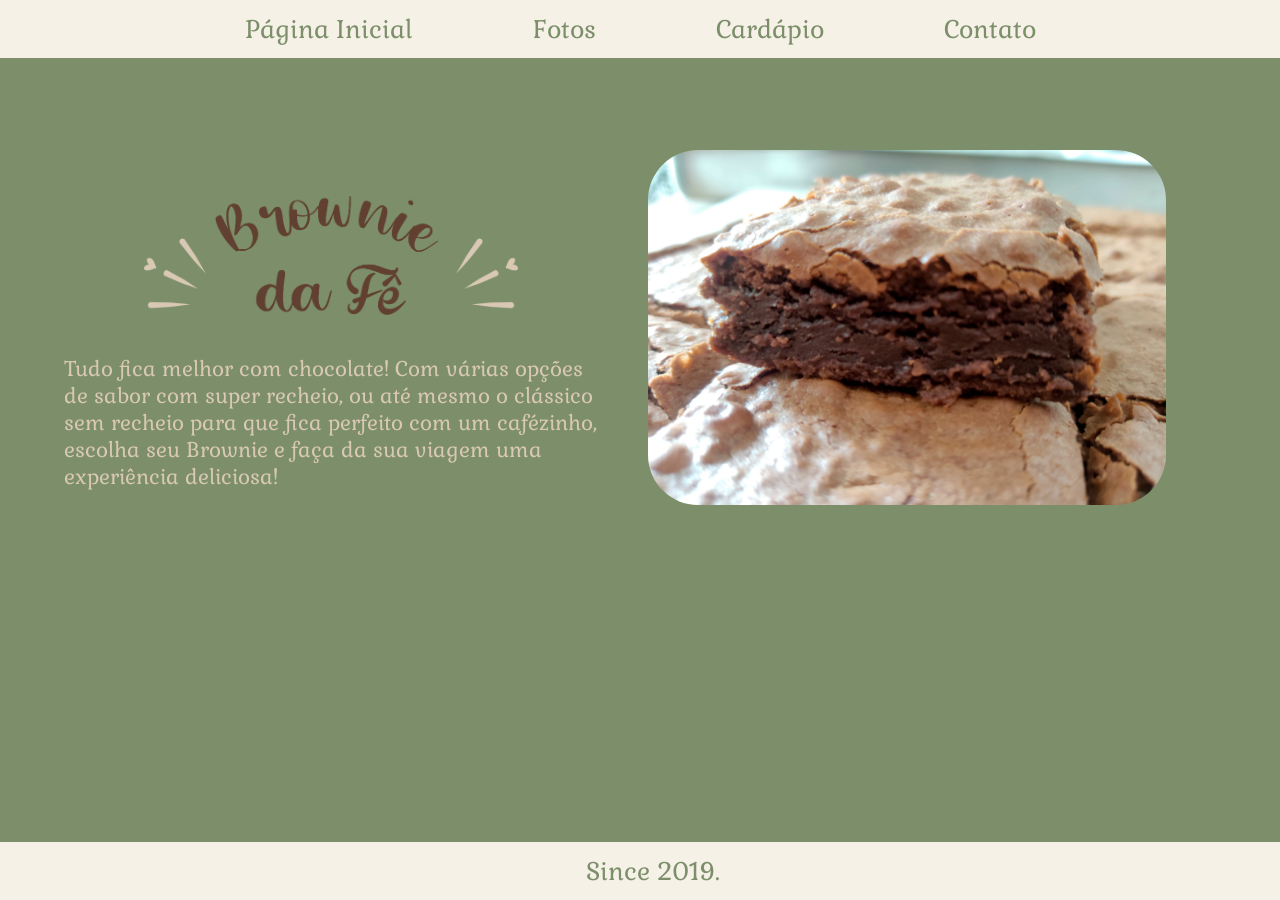
==== index.html @ 55355cdc "ajustes2" ====
<!DOCTYPE html>
<html lang="pt-br">
<head>
    <meta charset="UTF-8">
    <meta http-equiv="X-UA-Compatible" content="IE=edge">
    <meta name="viewport" content="width=device-width, initial-scale=1.0">
    <title>Brownie da Fê ♥</title>
    <link rel="stylesheet" href="./styles/styles.css">
    <link rel="stylesheet" href="./styles/reset.css">
</head>
<body>
    <header class="cabecalho">
        <nav class="cabecalho__menu">
            <a class="cabecalho__menu__link" href="index.html">Página Inicial</a>
            <a class="cabecalho__menu__link" href="fotos.html">Fotos</a>
            <a class="cabecalho__menu__link" href="cardapio.html">Cardápio</a>
            <a class="cabecalho__menu__link" href="planos.html">Contato</a>
        </nav>
    </header>
    <main class="brownie-fe">
        <section class="brownie-fe__texto">
            <h1><img class="foto__logo" src="./images/brownie-logo2.png" alt="Logo Brownie da Fê."></h1>
            <p class="brownie-fe__texto__paragrafo">Tudo fica melhor com chocolate! Com várias opções de sabor com super recheio, ou até mesmo o clássico sem recheio para que fica perfeito com um cafézinho, escolha seu Brownie e faça da sua viagem uma experiência deliciosa!</p>
            <!-- <p class="declaracao__texto__paragrafo">
                PARAGRAFO 2
            </p> -->
        </section>
        <img class="foto__principal" src="./images/brownie-sem_recheio.jpg" alt="Foto de um brownie sem recheio.">
    </main>
    <footer class="rodape">
        Since 2019.
    </footer>
</body>
</html>
---- styles/styles.css ----
@import url('https://fonts.googleapis.com/css2?family=Gabriela&display=swap');

:root {
    --cor-primaria: #7C8F6A;
    --cor-secundaria: #D9C8B4;
    --cor-terciaria: #3e451b;
    --cor-quaternaria: #F5F1E6;

    --fonte-primaria: "Gabriela", serif;
}

* {
    margin: 0;
    padding: 0;
}

html {
    font-size: 16px; /* Definindo um tamanho de fonte padrão */
}

body {
    box-sizing: border-box;
    background-color: var(--cor-primaria);
    display: flex;
    flex-direction: column;
    min-height: 100vh;
}

.cabecalho__menu {
    background-color: var(--cor-quaternaria);
    padding: 1%;
    display: flex;
    gap: 120px;
    justify-content: center;
    flex-wrap: wrap;      /* evita que o menu quebre o layout se não couber */
    position: fixed;
    top: 0;
    left: 0;
    width: 100%;
    z-index: 10;           /* garante que fique sempre por cima */
    box-sizing: border-box;
}

.cabecalho__menu__link {
    font-family: var(--fonte-primaria);
    font-weight: 400;
    font-size: 1.56rem;
    text-decoration: none;
    color: var(--cor-primaria);
}

.brownie-fe {
    display: flex;
    align-items: center;
    justify-content: space-between;
    padding: 100px 5%;
    box-sizing: border-box;
}

.brownie-fe__texto{
    display: flex;
    flex-direction: column;
    gap: 40px;
    box-sizing: border-box;
    flex: 1 1 45%;
}

.brownie-fe__texto__paragrafo {
    font-family: var(--fonte-primaria);
    font-size: 1.3rem;
    color: var(--cor-secundaria);
}

.foto__principal {
    max-width: 45%;
    height: auto;
    border-radius: 50px;
    /* border: solid 3px var(--cor-secundaria); */
    margin: 50px;
}

.foto__logo {
    display: block;
    max-width: 70%;
    height: auto;
    margin: 30px auto 0 auto;
}

.rodape {
    background-color: var(--cor-quaternaria);
    font-family: var(--fonte-primaria);
    color: var(--cor-primaria);
    font-size: 1.56rem;
    padding: 1%;
    text-align: center;
    position: fixed;
    bottom: 0;
    left: 0;
    width: 100%;
    margin-top: 20px;
}

/*CARDAPIO*/

.cardapio {
    display: flex;
    flex-direction: column;
    align-items: center;
    padding: 60px 10%;
    padding-top: calc(60px + 5rem); /* espaço extra = altura aproximada do header fixo */
    box-sizing: border-box;
    gap: 60px;
}

.cardapio__titulo {
    font-family: var(--fonte-primaria);
    font-size: clamp(2rem, 6vw, 3rem);
    color: var(--cor-secundaria);
    text-align: center;
    margin: 0;
    padding: 0 1rem;
    line-height: 1.2;
}

.cardapio__categoria {
    width: 100%;
    max-width: 600px;
}

.cardapio__lista {
    list-style: none;
    display: flex;
    flex-direction: column;
    gap: 20px;
}

.cardapio__item {
    display: flex;
    align-items: center;
    justify-content: space-between;
    gap: 20px;
    padding: 10px 16px;
    border-bottom: 1px solid var(--cor-secundaria);
    cursor: pointer;
    transition: 0.2s ease;
}

.cardapio__item:hover {
    background-color: var(--cor-secundaria);
    border-radius: 12px;
}

.cardapio__item:hover .cardapio__item__nome,
.cardapio__item:hover .cardapio__item__preco,
.cardapio__item:hover .cardapio__item__sabor {
    color: var(--cor-primaria);
}

.cardapio__item__foto {
    width: 70px;
    height: 70px;
    border-radius: 50%;
    object-fit: cover;
    border: 1px solid var(--cor-secundaria);
    flex-shrink: 0;
    transition: 0.2s ease;
}

.cardapio__item:hover .cardapio__item__foto {
    border-color: var(--cor-primaria);
}

.cardapio__item__nome {
    font-family: var(--fonte-primaria);
    font-size: 1.2rem;
    color: var(--cor-secundaria);
    flex: 1;
    transition: 0.2s ease;
}

.cardapio__item__preco {
    font-family: var(--fonte-primaria);
    font-size: 1.2rem;
    font-weight: bold;
    color: var(--cor-secundaria);
    flex-shrink: 0;
    transition: 0.2s ease;
}

.cardapio__item__sabor{
    color: var(--cor-terciaria);
    font-weight: bold;
}

@media (max-width: 600px) {
    .cardapio {
        padding: 40px 6%;
        gap: 40px;
    }

    .cardapio__titulo {
        font-size: 2.2rem;
    }

    .cardapio__item__foto {
        width: 56px;
        height: 56px;
    }

    .cardapio__item__nome {
        font-size: 1rem;
    }

    .cardapio__item__preco {
        font-size: 1rem;
    }
}

/*PAGINA DE FOTOS*/

.fotos {
    background-color: var(--cor-primaria);
}

.fotos__secao {
    display: flex;
    flex-wrap: wrap;
    justify-content: center;
    margin: 0% 2% 100px 2%;
}

.fotos__secao__imagens {
    flex-basis: calc(100% / 7);
    box-sizing: border-box;
    margin: 1%;
    border: solid 5px var(--cor-secundaria);
    border-radius: 30px;
    
}

.fotos__titulo, .comentarios__container__titulo {
    font-family: var(--fonte-primaria);
    font-size: 3.75rem;
    color: var(--cor-secundaria);
    text-align: center;
    padding: 120px 0px 35px 0px;
}

/*PAGINA DE PLANOS*/



.comentarios__container {
    width: 50%;
    margin: 0 auto;
    display: flex;
    justify-content: center;
    align-items: center;
    flex-direction: column;
}

.comentarios__container__titulo2 {
    font-family: var(--fonte-primaria);
    font-size: 1.9rem;
    color: var(--cor-secundaria);
    text-align: center;
    padding: 30px 0;
}

#comentarios__container__texto {
    width: 100%;
    height: 400px;
    border-radius: 30px;
    border: solid 5px var(--cor-secundaria);
    font-family: var(--fonte-primaria);
    font-size: 1.5rem;
    padding: 2%;
} 

.botao {
    text-align: center;
}

.botao__enviar {
    background-color: var(--cor-secundaria);
    color: var(--cor-primaria);
    font-size: 1.2rem;
    font-weight: 600;
    padding: 13px;
    border-color: var(--cor-primaria);
    border-radius: 15px;
    margin-top: 50px;
}

.botao__enviar:focus, .botao__enviar:hover {
    background-color: var(--cor-secundaria);
}

.amo-voce__paragrafo {
    font-family: var(--fonte-primaria);
    font-size: 3.75rem;
    color: var(--cor-secundaria);
    text-align: center;
    align-items: center;
    padding: 5% 0% 13% 0%;
}

.destaque {
    color: var(--cor-secundaria);
}

/* MEDIA QUERIES */

@media (max-width: 768px) {
    .brownie-fe {
        flex-direction: column;
        padding: 40px 5%;
    }

    .brownie-fe__texto {
        flex-basis: auto;
        width: 100%;
    }

    .foto__principal {
        max-width: 100%;
        margin: 30px 0;
    }
}

@media (max-width: 600px) {
    .cabecalho__menu {
        gap: 24px;              /* menu não quebra tanto em telas pequenas */
        font-size: 0.9rem;
    }

    .cardapio {
        padding: 40px 6%;
        padding-top: calc(40px + 4rem); /* ajustado pra header mais baixo */
        gap: 40px;
    }

    .cardapio__titulo {
        font-size: 2.2rem;
    }

    .cardapio__item__foto {
        width: 56px;
        height: 56px;
    }

    .cardapio__item__nome {
        font-size: 1rem;
    }

    .cardapio__item__preco {
        font-size: 1rem;
    }
}
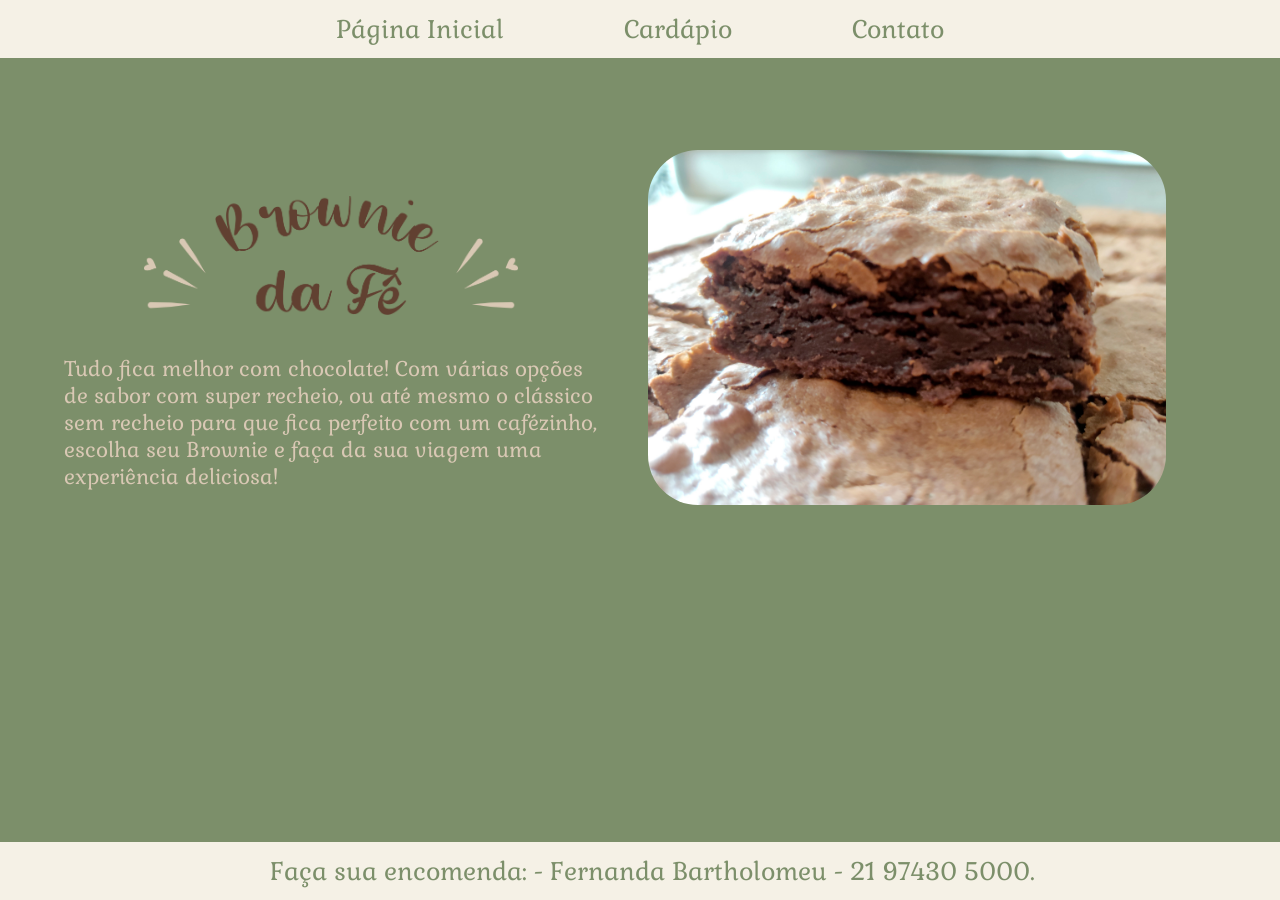
==== commit 2d15be96: "deletando arquivos antigos" ====
--- a/index.html
+++ b/index.html
@@ -12,7 +12,6 @@
     <header class="cabecalho">
         <nav class="cabecalho__menu">
             <a class="cabecalho__menu__link" href="index.html">Página Inicial</a>
-            <a class="cabecalho__menu__link" href="fotos.html">Fotos</a>
             <a class="cabecalho__menu__link" href="cardapio.html">Cardápio</a>
             <a class="cabecalho__menu__link" href="planos.html">Contato</a>
         </nav>
@@ -28,7 +27,7 @@
         <img class="foto__principal" src="./images/brownie-sem_recheio.jpg" alt="Foto de um brownie sem recheio.">
     </main>
     <footer class="rodape">
-        Since 2019.
+        Faça sua encomenda: - Fernanda Bartholomeu - 21 97430 5000.
     </footer>
 </body>
 </html>
--- a/styles/styles.css
+++ b/styles/styles.css
@@ -216,99 +216,6 @@
     }
 }
 
-/*PAGINA DE FOTOS*/
-
-.fotos {
-    background-color: var(--cor-primaria);
-}
-
-.fotos__secao {
-    display: flex;
-    flex-wrap: wrap;
-    justify-content: center;
-    margin: 0% 2% 100px 2%;
-}
-
-.fotos__secao__imagens {
-    flex-basis: calc(100% / 7);
-    box-sizing: border-box;
-    margin: 1%;
-    border: solid 5px var(--cor-secundaria);
-    border-radius: 30px;
-    
-}
-
-.fotos__titulo, .comentarios__container__titulo {
-    font-family: var(--fonte-primaria);
-    font-size: 3.75rem;
-    color: var(--cor-secundaria);
-    text-align: center;
-    padding: 120px 0px 35px 0px;
-}
-
-/*PAGINA DE PLANOS*/
-
-
-
-.comentarios__container {
-    width: 50%;
-    margin: 0 auto;
-    display: flex;
-    justify-content: center;
-    align-items: center;
-    flex-direction: column;
-}
-
-.comentarios__container__titulo2 {
-    font-family: var(--fonte-primaria);
-    font-size: 1.9rem;
-    color: var(--cor-secundaria);
-    text-align: center;
-    padding: 30px 0;
-}
-
-#comentarios__container__texto {
-    width: 100%;
-    height: 400px;
-    border-radius: 30px;
-    border: solid 5px var(--cor-secundaria);
-    font-family: var(--fonte-primaria);
-    font-size: 1.5rem;
-    padding: 2%;
-} 
-
-.botao {
-    text-align: center;
-}
-
-.botao__enviar {
-    background-color: var(--cor-secundaria);
-    color: var(--cor-primaria);
-    font-size: 1.2rem;
-    font-weight: 600;
-    padding: 13px;
-    border-color: var(--cor-primaria);
-    border-radius: 15px;
-    margin-top: 50px;
-}
-
-.botao__enviar:focus, .botao__enviar:hover {
-    background-color: var(--cor-secundaria);
-}
-
-.amo-voce__paragrafo {
-    font-family: var(--fonte-primaria);
-    font-size: 3.75rem;
-    color: var(--cor-secundaria);
-    text-align: center;
-    align-items: center;
-    padding: 5% 0% 13% 0%;
-}
-
-.destaque {
-    color: var(--cor-secundaria);
-}
-
 /* MEDIA QUERIES */
 
 @media (max-width: 768px) {
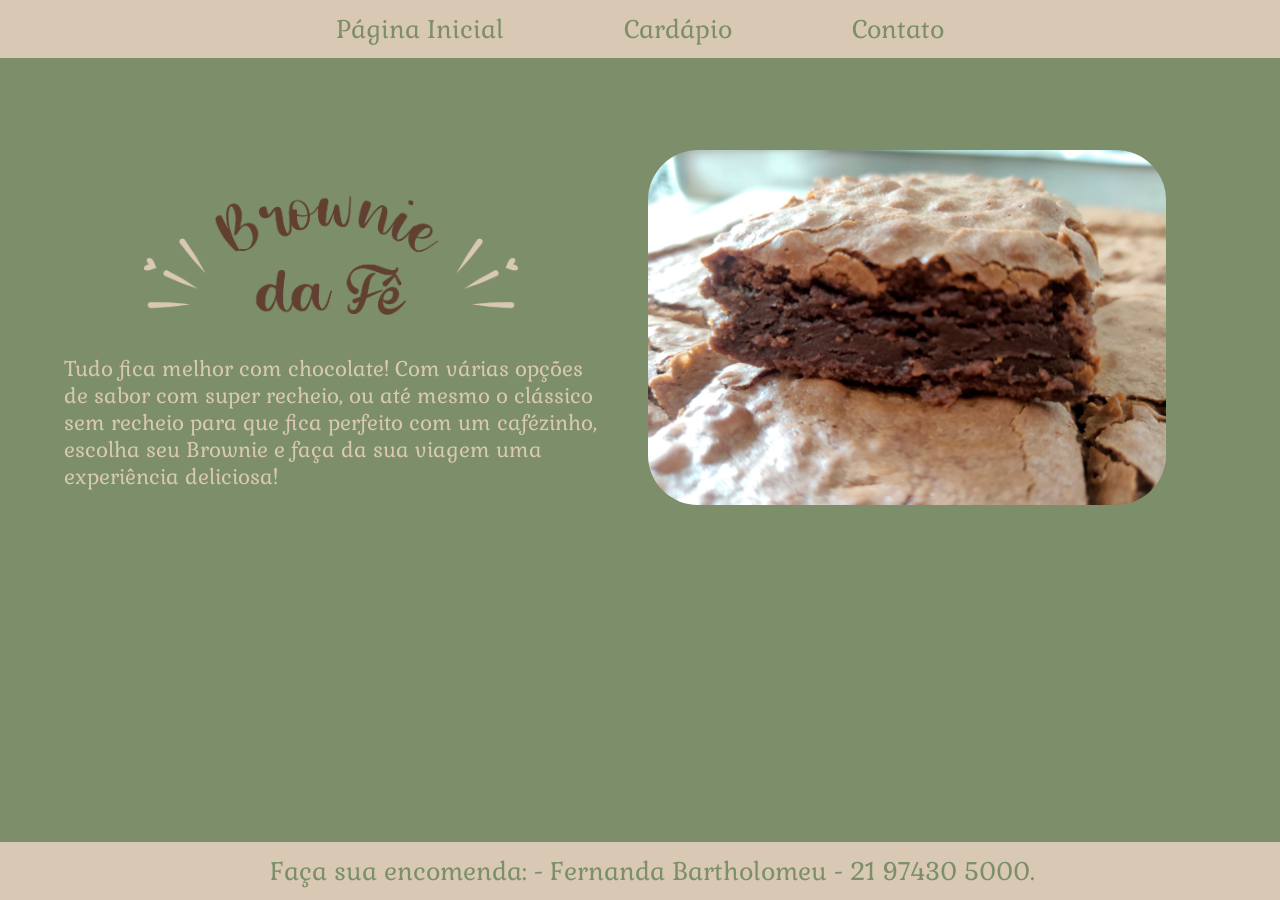
==== commit c2137ebf: "ajuste menu hamburger" ====
--- a/index.html
+++ b/index.html
@@ -8,9 +8,15 @@
     <link rel="stylesheet" href="./styles/styles.css">
     <link rel="stylesheet" href="./styles/reset.css">
 </head>
+
 <body>
     <header class="cabecalho">
-        <nav class="cabecalho__menu">
+        <button class="cabecalho__hamburguer" id="menuBtn" aria-label="Abrir menu" aria-expanded="false">
+            <span></span>
+            <span></span>
+            <span></span>
+        </button>
+        <nav class="cabecalho__menu" id="menuNav">
             <a class="cabecalho__menu__link" href="index.html">Página Inicial</a>
             <a class="cabecalho__menu__link" href="cardapio.html">Cardápio</a>
             <a class="cabecalho__menu__link" href="planos.html">Contato</a>
@@ -29,5 +35,15 @@
     <footer class="rodape">
         Faça sua encomenda: - Fernanda Bartholomeu - 21 97430 5000.
     </footer>
+        <script>
+        const menuBtn = document.getElementById('menuBtn');
+        const menuNav = document.getElementById('menuNav');
+
+        menuBtn.addEventListener('click', () => {
+            menuNav.classList.toggle('cabecalho__menu--aberto');
+            const aberto = menuNav.classList.contains('cabecalho__menu--aberto');
+            menuBtn.setAttribute('aria-expanded', aberto);
+        });
+        </script>
 </body>
 </html>
--- a/styles/styles.css
+++ b/styles/styles.css
@@ -27,7 +27,7 @@
 }
 
 .cabecalho__menu {
-    background-color: var(--cor-quaternaria);
+    background-color: var(--cor-secundaria);
     padding: 1%;
     display: flex;
     gap: 120px;
@@ -49,6 +49,10 @@
     color: var(--cor-primaria);
 }
 
+.cabecalho__hamburguer {
+    display: none; /* fica escondido no desktop */
+}
+
 .brownie-fe {
     display: flex;
     align-items: center;
@@ -75,7 +79,6 @@
     max-width: 45%;
     height: auto;
     border-radius: 50px;
-    /* border: solid 3px var(--cor-secundaria); */
     margin: 50px;
 }
 
@@ -87,7 +90,7 @@
 }
 
 .rodape {
-    background-color: var(--cor-quaternaria);
+    background-color: var(--cor-secundaria);
     font-family: var(--fonte-primaria);
     color: var(--cor-primaria);
     font-size: 1.56rem;
@@ -236,9 +239,48 @@
 }
 
 @media (max-width: 600px) {
+    .cabecalho__hamburguer {
+        display: flex;
+        flex-direction: column;
+        justify-content: space-between;
+        width: 28px;
+        height: 20px;
+        background: var(--cor-secundaria);
+        border: none;
+        cursor: pointer;
+        position: fixed;
+        top: 14px;
+        right: 20px;
+        z-index: 20;
+    }
+
+    .cabecalho__hamburguer span {
+        display: block;
+        height: 3px;
+        width: 100%;
+        background-color: var(--cor-primaria);
+        border-radius: 2px;
+    }
+
     .cabecalho__menu {
-        gap: 24px;              /* menu não quebra tanto em telas pequenas */
-        font-size: 0.9rem;
+        flex-direction: column;
+        gap: 0;
+        height: 0;
+        overflow: hidden;
+        transition: height 0.3s ease;
+        padding: 0;
+    }
+
+    .cabecalho__menu.cabecalho__menu--aberto {
+        height: auto;
+        padding: 1rem 0;
+        background-color: var(--cor-secundaria);
+        opacity: 0.7;
+    }
+
+    .cabecalho__menu__link {
+        padding: 10px 0;
+        text-align: center;
     }
 
     .cardapio {
